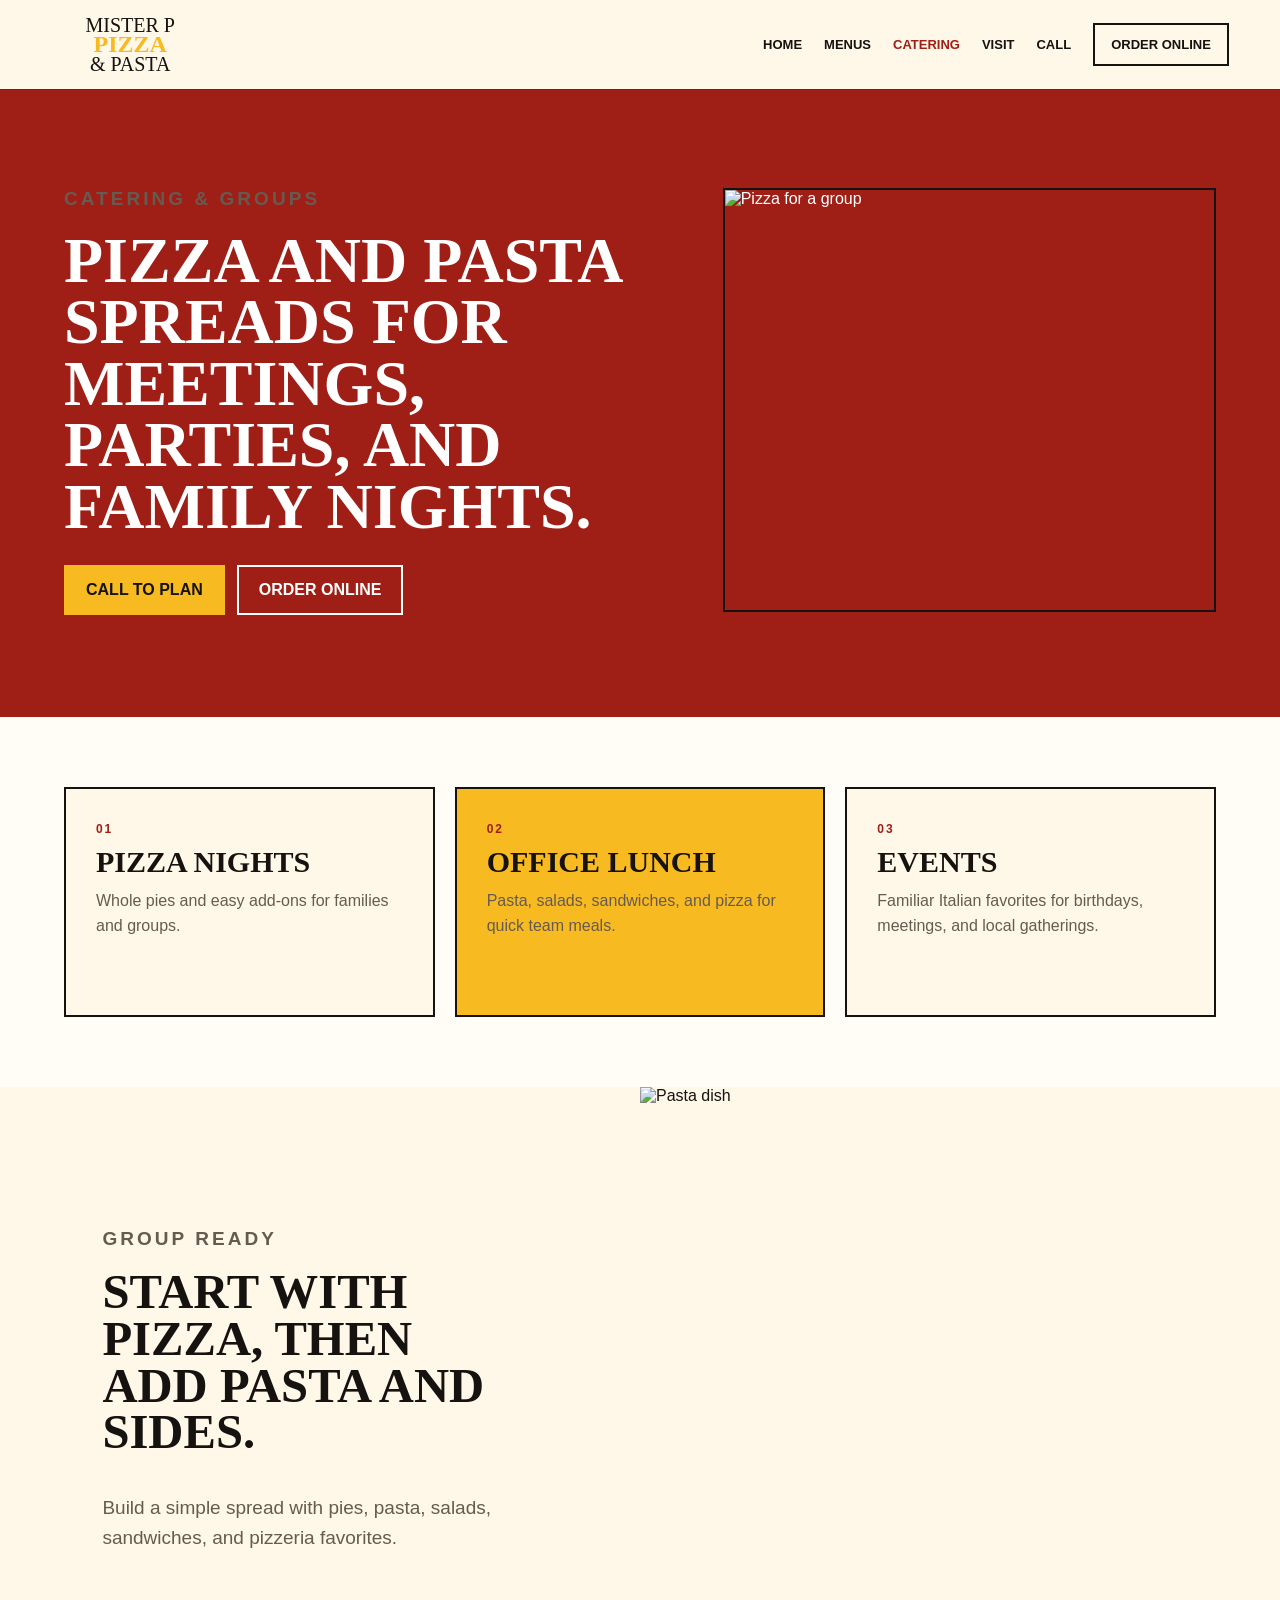
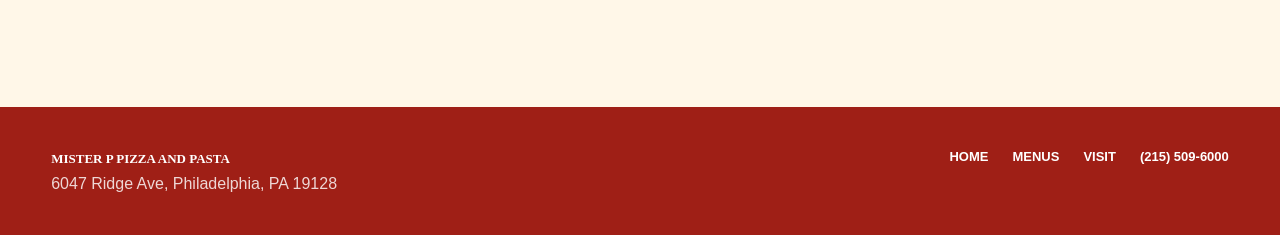
==== catering.html @ bcd97ecd "uptodate" ====
<!doctype html>
<html lang="en">
  <head><meta charset="UTF-8" /><meta name="viewport" content="width=device-width, initial-scale=1.0" /><title>Catering | Mister P Pizza and Pasta</title><meta name="description" content="Plan pizza, pasta, sandwiches, salads, and group orders from Mister P Pizza and Pasta in Roxborough, Philadelphia." /><link rel="stylesheet" href="styles.css" /></head>
  <body>
    <a class="skip-link" href="#main">Skip to main content</a>
    <header class="site-header is-page" data-header><a class="logo" href="index.html" aria-label="Mister P home"><span>Mister P</span><strong>Pizza</strong><span>&amp; Pasta</span></a><button class="menu-toggle" type="button" aria-expanded="false" aria-controls="main-nav" data-menu-toggle><span class="sr-only">Toggle navigation</span><span></span><span></span><span></span></button><nav id="main-nav" class="main-nav" data-nav><a href="index.html">Home</a><a href="menu.html">Menus</a><a href="catering.html" aria-current="page">Catering</a><a href="visit.html">Visit</a><a href="tel:2155096000">Call</a><a class="nav-button" href="https://misterppizza-roxborough.avcoindustries.com/order-now">Order Online</a></nav></header>
    <main id="main" class="page-main">
      <section class="page-hero page-hero-red"><div><p class="eyebrow">Catering &amp; Groups</p><h1>Pizza and pasta spreads for meetings, parties, and family nights.</h1><div class="button-row"><a class="button button-yellow" href="tel:2155096000">Call to Plan</a><a class="button button-outline" href="https://misterppizza-roxborough.avcoindustries.com/order-now">Order Online</a></div></div><img src="https://images.unsplash.com/photo-1574071318508-1cdbab80d002?w=1200&h=900&fit=crop" alt="Pizza for a group" /></section>
      <section class="planning-grid"><article><span>01</span><h2>Pizza Nights</h2><p>Whole pies and easy add-ons for families and groups.</p></article><article><span>02</span><h2>Office Lunch</h2><p>Pasta, salads, sandwiches, and pizza for quick team meals.</p></article><article><span>03</span><h2>Events</h2><p>Familiar Italian favorites for birthdays, meetings, and local gatherings.</p></article></section>
      <section class="split"><div class="split-copy"><p class="eyebrow">Group Ready</p><h2>Start with pizza, then add pasta and sides.</h2><p>Build a simple spread with pies, pasta, salads, sandwiches, and pizzeria favorites.</p></div><div class="split-image"><img src="https://images.unsplash.com/photo-1551183053-bf91a1d81141?w=1200&h=900&fit=crop" alt="Pasta dish" /></div></section>
    </main>
    <aside class="mobile-footer" aria-label="Mobile actions"><a href="tel:2155096000">Call</a><a href="https://misterppizza-roxborough.avcoindustries.com/order-now">Order</a></aside>
    <footer class="site-footer"><div><a class="footer-logo" href="index.html">Mister P Pizza and Pasta</a><p>6047 Ridge Ave, Philadelphia, PA 19128</p></div><nav aria-label="Footer"><a href="index.html">Home</a><a href="menu.html">Menus</a><a href="visit.html">Visit</a><a href="tel:2155096000">(215) 509-6000</a></nav></footer>
    <script src="script.js"></script>
  </body>
</html>
---- styles.css ----
:root {
  --red: #9f1f16;
  --red-dark: #70150f;
  --yellow: #f7ba20;
  --cream: #fff7e8;
  --paper: #fffdf6;
  --ink: #15120f;
  --muted: #665b50;
  --line: rgba(21, 18, 15, 0.18);
  --max: 1180px;
  --serif: Georgia, "Times New Roman", serif;
  --sans: Arial, Helvetica, system-ui, sans-serif;
}
* { box-sizing: border-box; }
html { scroll-behavior: smooth; }
body { margin: 0; background: var(--paper); color: var(--ink); font-family: var(--sans); letter-spacing: 0; }
img { display: block; max-width: 100%; }
a { color: inherit; }
button { font: inherit; }
.sr-only, .skip-link:not(:focus) { position: absolute; width: 1px; height: 1px; overflow: hidden; clip: rect(0 0 0 0); white-space: nowrap; }
.skip-link:focus { position: fixed; z-index: 100; top: 12px; left: 12px; padding: 12px 16px; background: var(--ink); color: white; }
.site-header { position: fixed; z-index: 30; top: 0; left: 0; right: 0; display: flex; align-items: center; gap: 28px; min-height: 82px; padding: 16px clamp(18px, 4vw, 54px); color: white; transition: background 180ms ease, color 180ms ease, box-shadow 180ms ease; }
.site-header.is-scrolled, .site-header.is-open, .site-header.is-page { background: var(--cream); color: var(--ink); box-shadow: 0 1px 0 var(--line); }
.logo { display: grid; place-items: center; min-width: 158px; color: inherit; font-family: var(--serif); font-size: 20px; line-height: 0.92; text-align: center; text-decoration: none; text-transform: uppercase; }
.logo strong { color: var(--yellow); font-size: 24px; line-height: 0.85; }
.main-nav { display: flex; align-items: center; justify-content: flex-end; gap: 22px; flex: 1; }
.main-nav a, .site-footer a { color: inherit; font-size: 13px; font-weight: 800; text-decoration: none; text-transform: uppercase; }
.main-nav a[aria-current="page"] { color: var(--yellow); }
.site-header.is-page .main-nav a[aria-current="page"], .site-header.is-scrolled .main-nav a[aria-current="page"], .site-header.is-open .main-nav a[aria-current="page"] { color: var(--red); }
.nav-button { padding: 12px 16px; border: 2px solid currentColor; }
.menu-toggle { display: none; margin-left: auto; width: 44px; height: 44px; border: 0; background: transparent; color: inherit; cursor: pointer; }
.menu-toggle span:not(.sr-only) { display: block; width: 25px; height: 2px; margin: 6px auto; background: currentColor; }
.hero { position: relative; min-height: 100vh; display: grid; place-items: center; overflow: hidden; background: var(--ink); color: white; }
.hero-gallery, .hero-gallery img, .hero-scrim { position: absolute; inset: 0; width: 100%; height: 100%; }
.hero-gallery img { object-fit: cover; opacity: 0; transform: scale(1.04); transition: opacity 900ms ease, transform 4000ms ease; }
.hero-gallery img.is-active { opacity: 1; transform: scale(1); }
.hero-scrim { background: radial-gradient(circle at center, rgba(0, 0, 0, 0.08), rgba(0, 0, 0, 0.72)); }
.hero-content { position: relative; display: grid; place-items: center; width: min(920px, calc(100% - 40px)); padding-top: 80px; text-align: center; }
.hero-logo { width: min(190px, 42vw); height: auto; margin: 0 0 24px; border-radius: 8px; box-shadow: 0 12px 34px rgba(0, 0, 0, 0.35); }
.hero-kicker, .eyebrow { margin: 0 0 16px; color: var(--yellow); font-size: 13px; font-weight: 900; letter-spacing: 0.16em; text-transform: uppercase; }
.hero h1 { display: grid; margin: 0; font-family: var(--serif); font-size: clamp(62px, 12vw, 150px); line-height: 0.84; text-transform: uppercase; text-shadow: 0 4px 24px rgba(0, 0, 0, 0.42); }
.hero h1 strong { color: var(--yellow); font-size: 0.52em; }
.hero p { max-width: 710px; margin: 22px 0 0; color: rgba(255, 255, 255, 0.92); font-size: clamp(18px, 2vw, 24px); line-height: 1.45; }
.hero-actions, .button-row { display: flex; justify-content: flex-start; gap: 12px; flex-wrap: wrap; margin-top: 28px; }
.hero-actions { justify-content: center; }
.button { display: inline-flex; align-items: center; justify-content: center; min-height: 48px; padding: 14px 20px; border: 2px solid transparent; color: var(--ink); font-weight: 900; text-decoration: none; text-transform: uppercase; cursor: pointer; }
.button-yellow { background: var(--yellow); }
.button-red { background: var(--red); color: white; }
.button-red:hover { background: var(--red-dark); }
.button-outline { border-color: white; color: white; }
.motion-toggle { margin-top: 24px; border: 0; background: transparent; color: rgba(255, 255, 255, 0.76); text-decoration: underline; cursor: pointer; }
.embed-strip { display: grid; grid-template-columns: repeat(3, 1fr); background: var(--yellow); border-bottom: 2px solid var(--ink); }
.embed-strip a { display: grid; place-items: center; min-height: 72px; padding: 12px; border-right: 2px solid var(--ink); color: var(--ink); font-weight: 900; text-align: center; text-decoration: none; text-transform: uppercase; }
.embed-strip > :last-child { border-right: 0; }
.split { display: grid; grid-template-columns: 1fr 1fr; min-height: 620px; min-width: 0; background: var(--cream); }
.split-alt .split-copy { order: 2; }
.split-copy { display: grid; align-content: center; justify-items: stretch; padding: clamp(42px, 8vw, 110px); min-width: 0; overflow: hidden; }
.split-copy > .button, .split-copy > .button-row { justify-self: start; }
.split-copy h2, .reviews-heading h2, .feature-band h2, .page-hero h1, .location-section h1, .cta-panel h2 { margin: 0 0 18px; font-family: var(--serif); font-size: clamp(42px, 5vw, 76px); line-height: 0.96; text-transform: uppercase; }
.split-copy h2 { width: 100%; max-width: 560px; overflow-wrap: normal; word-break: normal; hyphens: none; }
.split-copy p, .page-hero p, .location-section p, .feature-band p, .cta-panel p { max-width: 560px; width: 100%; color: var(--muted); font-size: 19px; line-height: 1.55; }
.split-image { min-height: 480px; min-width: 0; }
.split-image img { width: 100%; height: 100%; object-fit: cover; }
.feature-band { display: flex; align-items: center; justify-content: space-between; gap: 28px; padding: 72px clamp(22px, 5vw, 70px); background: var(--red); color: white; }
.feature-band h2, .feature-band p, .cta-panel h2, .cta-panel p { color: white; }
.reviews-section { padding: 92px clamp(22px, 5vw, 70px); background: var(--paper); border-top: 2px solid var(--ink); border-bottom: 2px solid var(--ink); }
.reviews-heading { width: min(var(--max), 100%); margin: 0 auto 34px; text-align: center; }
.reviews-heading h2 { max-width: 820px; margin: 0 auto; }
.review-grid { display: grid; grid-template-columns: repeat(3, 1fr); gap: 22px; width: min(var(--max), 100%); margin: 0 auto; }
.review-card { display: grid; align-content: space-between; gap: 20px; min-height: 260px; padding: 30px; border: 2px solid var(--ink); background: var(--cream); }
.review-card:nth-child(2) { background: var(--yellow); }
.stars { color: var(--red); font-size: 20px; font-weight: 900; letter-spacing: 0.08em; text-transform: uppercase; }
.review-card p { margin: 0; color: var(--ink); font-family: var(--serif); font-size: 23px; line-height: 1.35; }
.review-card strong { font-size: 13px; letter-spacing: 0.12em; text-transform: uppercase; }
.page-main { padding-top: 82px; }
.page-hero { display: grid; grid-template-columns: minmax(0, 1fr) minmax(320px, 0.8fr); gap: 42px; align-items: center; padding: clamp(52px, 8vw, 110px) clamp(22px, 5vw, 70px); background: var(--cream); }
.page-hero-red { background: var(--red); color: white; }
.page-hero-red p:not(.eyebrow), .page-hero-red h1 { color: white; }
.page-hero img { width: 100%; aspect-ratio: 1 / 0.86; object-fit: cover; border: 2px solid var(--ink); }
.menu-showcase { display: grid; grid-template-columns: repeat(4, 1fr); gap: 20px; padding: 70px clamp(20px, 5vw, 70px); }
.menu-showcase article { display: grid; border: 2px solid var(--ink); background: var(--cream); }
.menu-showcase img { width: 100%; aspect-ratio: 1.18 / 1; object-fit: cover; border-bottom: 2px solid var(--ink); }
.menu-showcase div { padding: 24px; }
.menu-showcase span, .planning-grid span { color: var(--red); font-size: 12px; font-weight: 900; letter-spacing: 0.16em; text-transform: uppercase; }
.menu-showcase h2, .planning-grid h2, .hours-card h2 { margin: 10px 0 12px; font-family: var(--serif); font-size: 30px; line-height: 1; text-transform: uppercase; }
.menu-showcase p, .planning-grid p { margin: 0; color: var(--muted); line-height: 1.55; }
.planning-grid { display: grid; grid-template-columns: repeat(3, 1fr); gap: 20px; padding: 70px clamp(20px, 5vw, 70px); background: var(--paper); }
.planning-grid article { min-height: 230px; padding: 30px; border: 2px solid var(--ink); background: var(--cream); }
.planning-grid article:nth-child(2) { background: var(--yellow); }
.cta-panel { display: grid; justify-items: center; padding: 76px 20px; background: var(--red); color: white; text-align: center; }
.location-section { display: grid; grid-template-columns: minmax(0, 1fr) 390px; gap: 36px; width: min(1180px, calc(100% - 40px)); margin: 0 auto; padding: 96px 0; }
.hours-card { padding: 30px; border: 2px solid var(--ink); background: var(--yellow); }
.hours-card dl, .hours-card dd { margin: 0; }
.hours-card div { padding: 14px 0; border-top: 1px solid rgba(21, 18, 15, 0.28); }
.hours-card dt { font-weight: 900; }
.visit-photo { padding: 0 clamp(20px, 5vw, 70px) 80px; }
.visit-photo img { width: 100%; max-height: 520px; object-fit: cover; border: 2px solid var(--ink); }
.mobile-footer { display: none; }
.site-footer { display: flex; justify-content: space-between; gap: 28px; padding: 42px clamp(18px, 4vw, 54px); background: var(--red); color: white; }
.footer-logo { display: inline-block; margin-bottom: 8px; font-family: var(--serif); font-size: 24px; text-transform: uppercase; }
.site-footer p { margin: 0; color: rgba(255, 255, 255, 0.82); }
.site-footer nav { display: flex; gap: 24px; flex-wrap: wrap; align-content: start; }
@media (min-width: 981px) {
  .split-copy h2, .split-copy p { max-width: min(520px, calc(50vw - (clamp(42px, 8vw, 110px) * 2) - 24px)); }
  .split-copy h2 { font-size: clamp(36px, 3.8vw, 58px); }
}
@media (max-width: 1100px) { .menu-showcase { grid-template-columns: repeat(2, 1fr); } }
@media (max-width: 980px) {
  .site-header { min-height: 74px; }
  .menu-toggle { display: block; }
  .main-nav { position: fixed; inset: 74px 0 auto; display: none; flex-direction: column; align-items: stretch; padding: 28px; background: var(--cream); color: var(--ink); border-bottom: 2px solid var(--ink); }
  .main-nav.is-open { display: flex; }
  .main-nav a { min-height: 44px; text-align: left; }
  .embed-strip, .split, .review-grid, .page-hero, .menu-showcase, .planning-grid, .location-section { grid-template-columns: 1fr; }
  .split { width: 100%; grid-template-columns: minmax(0, 1fr); overflow: hidden; }
  .split-copy h2, .split-copy p { max-width: 100%; }
  .embed-strip a { border-right: 0; border-bottom: 2px solid var(--ink); }
  .split-alt .split-copy { order: 0; }
  .feature-band, .site-footer { display: grid; }
  .page-main { padding-top: 74px; }
  .location-section { padding: 70px 0 110px; }
  .reviews-section { padding: 70px 20px; }
  .review-card { min-height: 0; }
  .mobile-footer { position: fixed; z-index: 40; left: 0; right: 0; bottom: 0; display: grid; grid-template-columns: 1fr 1fr; border-top: 2px solid var(--ink); }
  .mobile-footer a { display: grid; place-items: center; min-height: 58px; border-right: 2px solid var(--ink); background: var(--yellow); color: var(--ink); font-weight: 900; text-decoration: none; text-transform: uppercase; }
  .mobile-footer a:last-child { border-right: 0; }
  .site-footer { padding-bottom: 96px; }
}
@media (max-width: 560px) {
  .logo { min-width: 126px; font-size: 16px; }
  .hero h1 { font-size: clamp(52px, 18vw, 84px); }
  .split-copy h2, .reviews-heading h2, .feature-band h2, .page-hero h1, .location-section h1, .cta-panel h2 { font-size: clamp(34px, 11vw, 46px); }
  .split-copy, .page-hero { padding-left: 20px; padding-right: 20px; }
  .split-copy h2, .split-copy p { max-width: calc(100vw - 40px); }
  .menu-showcase, .planning-grid { padding-left: 14px; padding-right: 14px; }
}
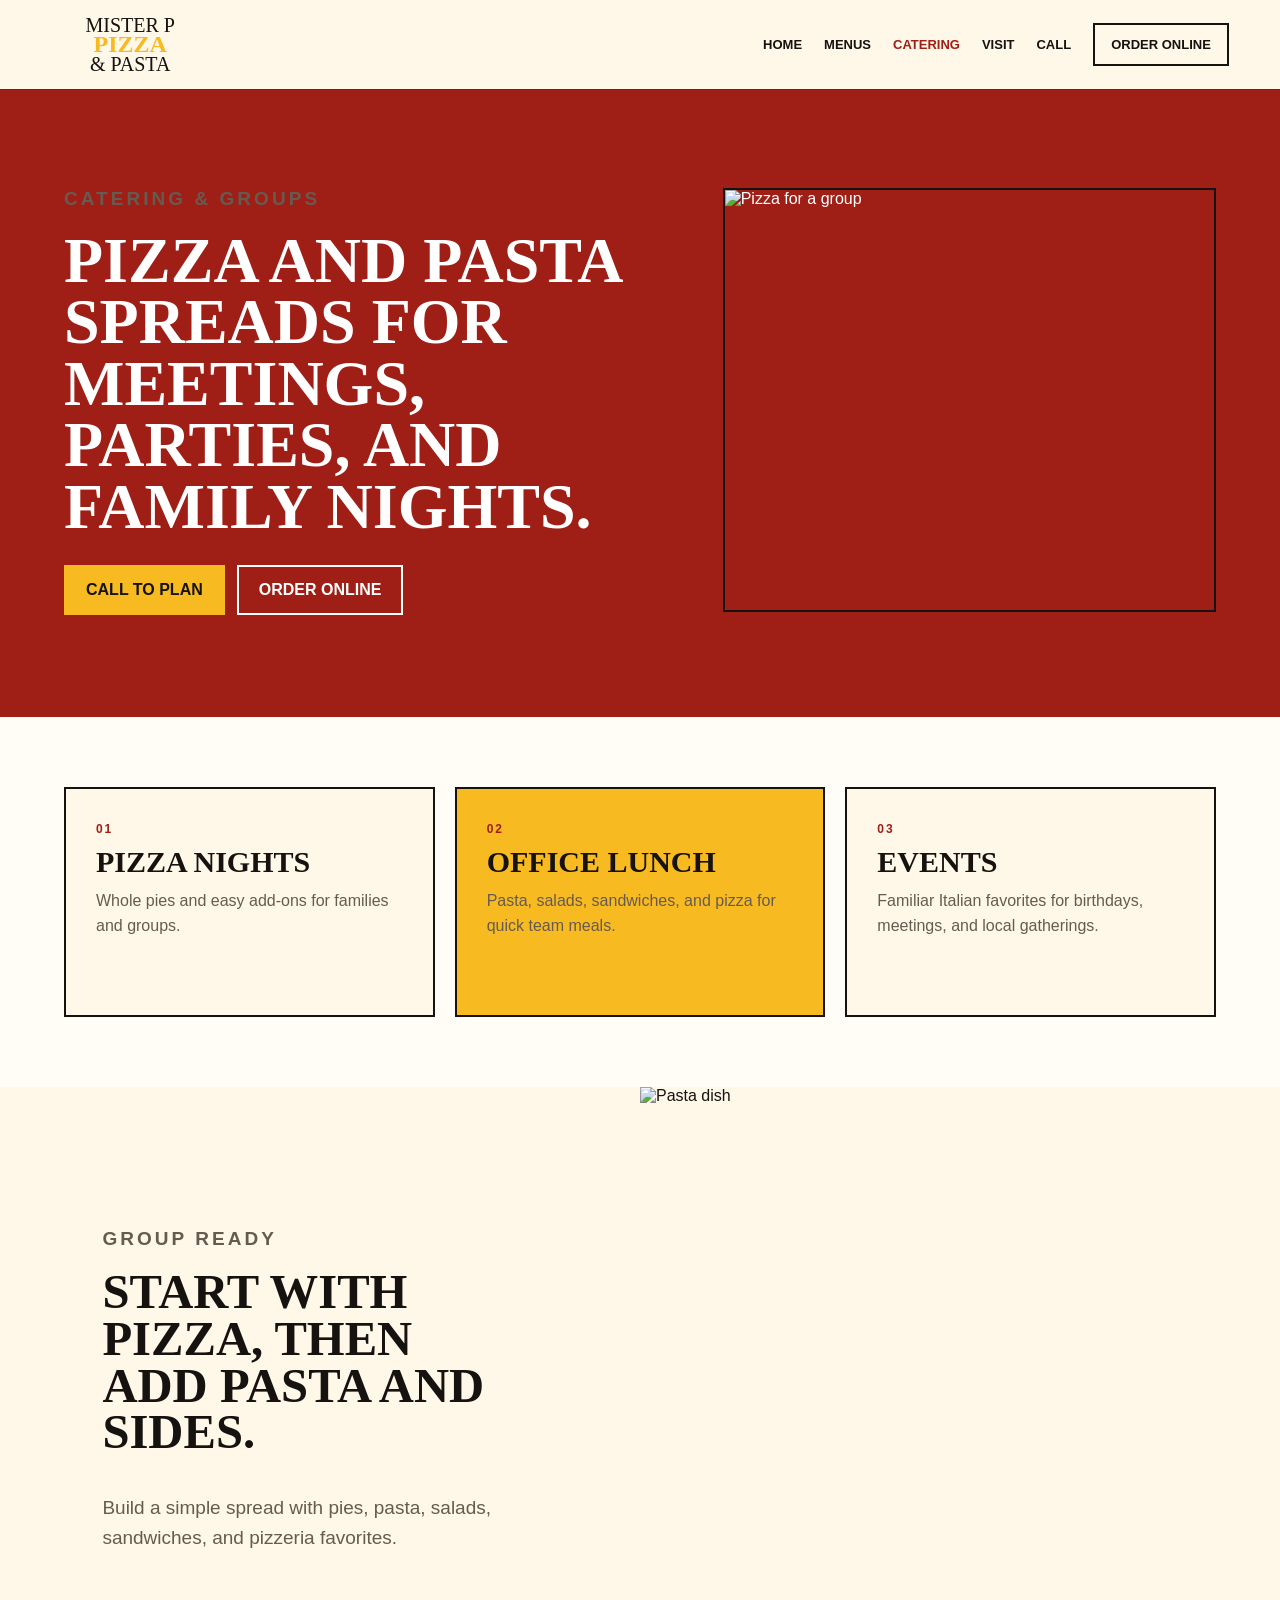
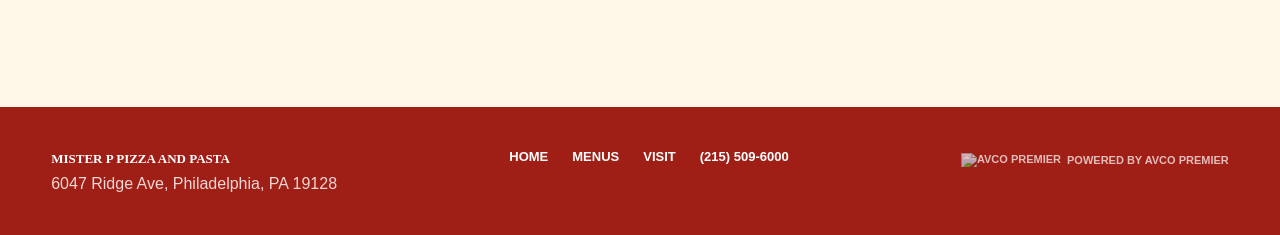
==== commit 7e4fee18: "Add Avco Premier footer credit" ====
--- a/catering.html
+++ b/catering.html
@@ -1,16 +1,16 @@
 <!doctype html>
 <html lang="en">
-  <head><meta charset="UTF-8" /><meta name="viewport" content="width=device-width, initial-scale=1.0" /><title>Catering | Mister P Pizza and Pasta</title><meta name="description" content="Plan pizza, pasta, sandwiches, salads, and group orders from Mister P Pizza and Pasta in Roxborough, Philadelphia." /><link rel="stylesheet" href="styles.css" /></head>
+  <head><meta charset="UTF-8" /><meta name="viewport" content="width=device-width, initial-scale=1.0" /><title>Catering | Mister P Pizza and Pasta</title><meta name="description" content="Plan pizza, pasta, sandwiches, salads, and group orders from Mister P Pizza and Pasta in Roxborough, Philadelphia." /><link rel="canonical" href="https://misterppizzaroxborough.com/catering.html" /><meta property="og:type" content="restaurant.restaurant" /><meta property="og:title" content="Catering | Mister P Pizza and Pasta" /><meta property="og:description" content="Pizza and pasta spreads for meetings, parties, and family nights from Mister P in Roxborough." /><meta property="og:url" content="https://misterppizzaroxborough.com/catering.html" /><meta property="og:image" content="https://images.unsplash.com/photo-1574071318508-1cdbab80d002?w=1200&amp;h=900&amp;fit=crop" /><link rel="stylesheet" href="styles.css" /></head>
   <body>
     <a class="skip-link" href="#main">Skip to main content</a>
-    <header class="site-header is-page" data-header><a class="logo" href="index.html" aria-label="Mister P home"><span>Mister P</span><strong>Pizza</strong><span>&amp; Pasta</span></a><button class="menu-toggle" type="button" aria-expanded="false" aria-controls="main-nav" data-menu-toggle><span class="sr-only">Toggle navigation</span><span></span><span></span><span></span></button><nav id="main-nav" class="main-nav" data-nav><a href="index.html">Home</a><a href="menu.html">Menus</a><a href="catering.html" aria-current="page">Catering</a><a href="visit.html">Visit</a><a href="tel:2155096000">Call</a><a class="nav-button" href="https://misterppizza-roxborough.avcoindustries.com/order-now">Order Online</a></nav></header>
+    <header class="site-header is-page" data-header><a class="logo" href="index.html" aria-label="Mister P home"><span>Mister P</span><strong>Pizza</strong><span>&amp; Pasta</span></a><button class="menu-toggle" type="button" aria-expanded="false" aria-controls="main-nav" data-menu-toggle><span class="sr-only">Toggle navigation</span><span></span><span></span><span></span></button><nav id="main-nav" class="main-nav" data-nav><a href="index.html">Home</a><a href="menu.html">Menus</a><a href="catering.html" aria-current="page">Catering</a><a href="visit.html">Visit</a><a href="tel:2155096000">Call</a><a class="nav-button" href="https://misterppizza-roxborough.direct-ordering.com/order-now">Order Online</a></nav></header>
     <main id="main" class="page-main">
-      <section class="page-hero page-hero-red"><div><p class="eyebrow">Catering &amp; Groups</p><h1>Pizza and pasta spreads for meetings, parties, and family nights.</h1><div class="button-row"><a class="button button-yellow" href="tel:2155096000">Call to Plan</a><a class="button button-outline" href="https://misterppizza-roxborough.avcoindustries.com/order-now">Order Online</a></div></div><img src="https://images.unsplash.com/photo-1574071318508-1cdbab80d002?w=1200&h=900&fit=crop" alt="Pizza for a group" /></section>
+      <section class="page-hero page-hero-red"><div><p class="eyebrow">Catering &amp; Groups</p><h1>Pizza and pasta spreads for meetings, parties, and family nights.</h1><div class="button-row"><a class="button button-yellow" href="tel:2155096000">Call to Plan</a><a class="button button-outline" href="https://misterppizza-roxborough.direct-ordering.com/order-now">Order Online</a></div></div><img src="https://images.unsplash.com/photo-1574071318508-1cdbab80d002?w=1200&h=900&fit=crop" alt="Pizza for a group" /></section>
       <section class="planning-grid"><article><span>01</span><h2>Pizza Nights</h2><p>Whole pies and easy add-ons for families and groups.</p></article><article><span>02</span><h2>Office Lunch</h2><p>Pasta, salads, sandwiches, and pizza for quick team meals.</p></article><article><span>03</span><h2>Events</h2><p>Familiar Italian favorites for birthdays, meetings, and local gatherings.</p></article></section>
       <section class="split"><div class="split-copy"><p class="eyebrow">Group Ready</p><h2>Start with pizza, then add pasta and sides.</h2><p>Build a simple spread with pies, pasta, salads, sandwiches, and pizzeria favorites.</p></div><div class="split-image"><img src="https://images.unsplash.com/photo-1551183053-bf91a1d81141?w=1200&h=900&fit=crop" alt="Pasta dish" /></div></section>
     </main>
-    <aside class="mobile-footer" aria-label="Mobile actions"><a href="tel:2155096000">Call</a><a href="https://misterppizza-roxborough.avcoindustries.com/order-now">Order</a></aside>
-    <footer class="site-footer"><div><a class="footer-logo" href="index.html">Mister P Pizza and Pasta</a><p>6047 Ridge Ave, Philadelphia, PA 19128</p></div><nav aria-label="Footer"><a href="index.html">Home</a><a href="menu.html">Menus</a><a href="visit.html">Visit</a><a href="tel:2155096000">(215) 509-6000</a></nav></footer>
+    <aside class="mobile-footer" aria-label="Mobile actions"><a href="tel:2155096000">Call</a><a href="https://misterppizza-roxborough.direct-ordering.com/order-now">Order</a></aside>
+    <footer class="site-footer"><div><a class="footer-logo" href="index.html">Mister P Pizza and Pasta</a><p>6047 Ridge Ave, Philadelphia, PA 19128</p></div><nav aria-label="Footer"><a href="index.html">Home</a><a href="menu.html">Menus</a><a href="visit.html">Visit</a><a href="tel:2155096000">(215) 509-6000</a></nav><div class="avco-credit"><a href="https://www.avcopremier.com" target="_blank" rel="noopener noreferrer" style="display:inline-flex;align-items:center;gap:6px;font-size:11px;opacity:0.7;text-decoration:none;color:inherit;"><img src="https://www.avcopremier.com/_next/image?url=%2Fimages%2Favco-premier-logo-black.png&w=96&q=75&dpl=dpl_HZwfP6XyLRcHK746zkSVpoeaMWwa" alt="Avco Premier" style="height:14px;width:auto;" />Powered by Avco Premier</a></div></footer>
     <script src="script.js"></script>
   </body>
 </html>
